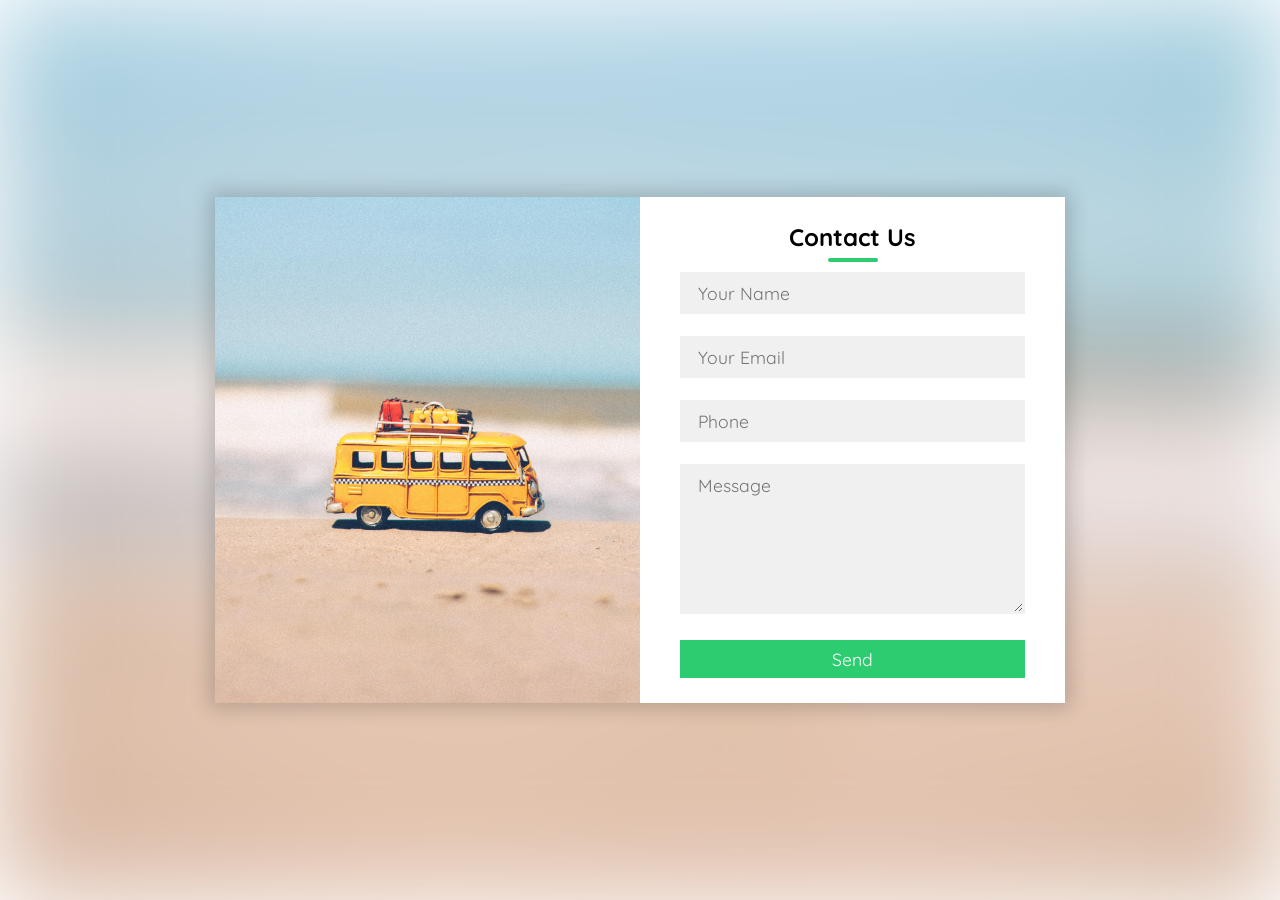
==== Formulário 3/index.html @ 2535db04 "Add files via upload" ====
<!DOCTYPE html>
<html>
<head>
	<title>Contact us</title>
	<link rel="stylesheet" type="text/css" href="style.css">
	<link href="https://fonts.googleapis.com/css?family=Quicksand&display=swap" rel="stylesheet">
	<meta name="viewport" content="width=device-width,initial-scale=1.0,minimum-scale=1.0,maximum-scale=1.0">
</head>
<body>
	<div class="container">
		<div class="contact-box">
			<div class="left"></div>
			<div class="right">
				<h2>Contact Us</h2>
				<input type="text" class="field" placeholder="Your Name">
				<input type="text" class="field" placeholder="Your Email">
				<input type="text" class="field" placeholder="Phone">
				<textarea placeholder="Message" class="field"></textarea>
				<button class="btn">Send</button>
			</div>
		</div>
	</div>
</body>
</html>
---- Formulário 3/style.css ----
*{
	padding: 0;
	margin: 0;
	box-sizing: border-box;
	font-family: 'Quicksand', sans-serif;
}

body{
	height: 100vh;
	width: 100%;
}

.container{
	position: relative;
	width: 100%;
	height: 100%;
	display: flex;
	justify-content: center;
	align-items: center;
	padding: 20px 100px;
}

.container:after{
	content: '';
	position: absolute;
	width: 100%;
	height: 100%;
	left: 0;
	top: 0;
	background: url("bg.jpg") no-repeat center;
	background-size: cover;
	filter: blur(50px);
	z-index: -1;
}
.contact-box{
	max-width: 850px;
	display: grid;
	grid-template-columns: repeat(2, 1fr);
	justify-content: center;
	align-items: center;
	text-align: center;
	background-color: #fff;
	box-shadow: 0px 0px 19px 5px rgba(0,0,0,0.19);
}

.left{
	background: url("bg.jpg") no-repeat center;
	background-size: cover;
	height: 100%;
}

.right{
	padding: 25px 40px;
}

h2{
	position: relative;
	padding: 0 0 10px;
	margin-bottom: 10px;
}

h2:after{
	content: '';
    position: absolute;
    left: 50%;
    bottom: 0;
    transform: translateX(-50%);
    height: 4px;
    width: 50px;
    border-radius: 2px;
    background-color: #2ecc71;
}

.field{
	width: 100%;
	border: 2px solid rgba(0, 0, 0, 0);
	outline: none;
	background-color: rgba(230, 230, 230, 0.6);
	padding: 0.5rem 1rem;
	font-size: 1.1rem;
	margin-bottom: 22px;
	transition: .3s;
}

.field:hover{
	background-color: rgba(0, 0, 0, 0.1);
}

textarea{
	min-height: 150px;
}

.btn{
	width: 100%;
	padding: 0.5rem 1rem;
	background-color: #2ecc71;
	color: #fff;
	font-size: 1.1rem;
	border: none;
	outline: none;
	cursor: pointer;
	transition: .3s;
}

.btn:hover{
    background-color: #27ae60;
}

.field:focus{
    border: 2px solid rgba(30,85,250,0.47);
    background-color: #fff;
}

@media screen and (max-width: 880px){
	.contact-box{
		grid-template-columns: 1fr;
	}
	.left{
		height: 200px;
	}
}
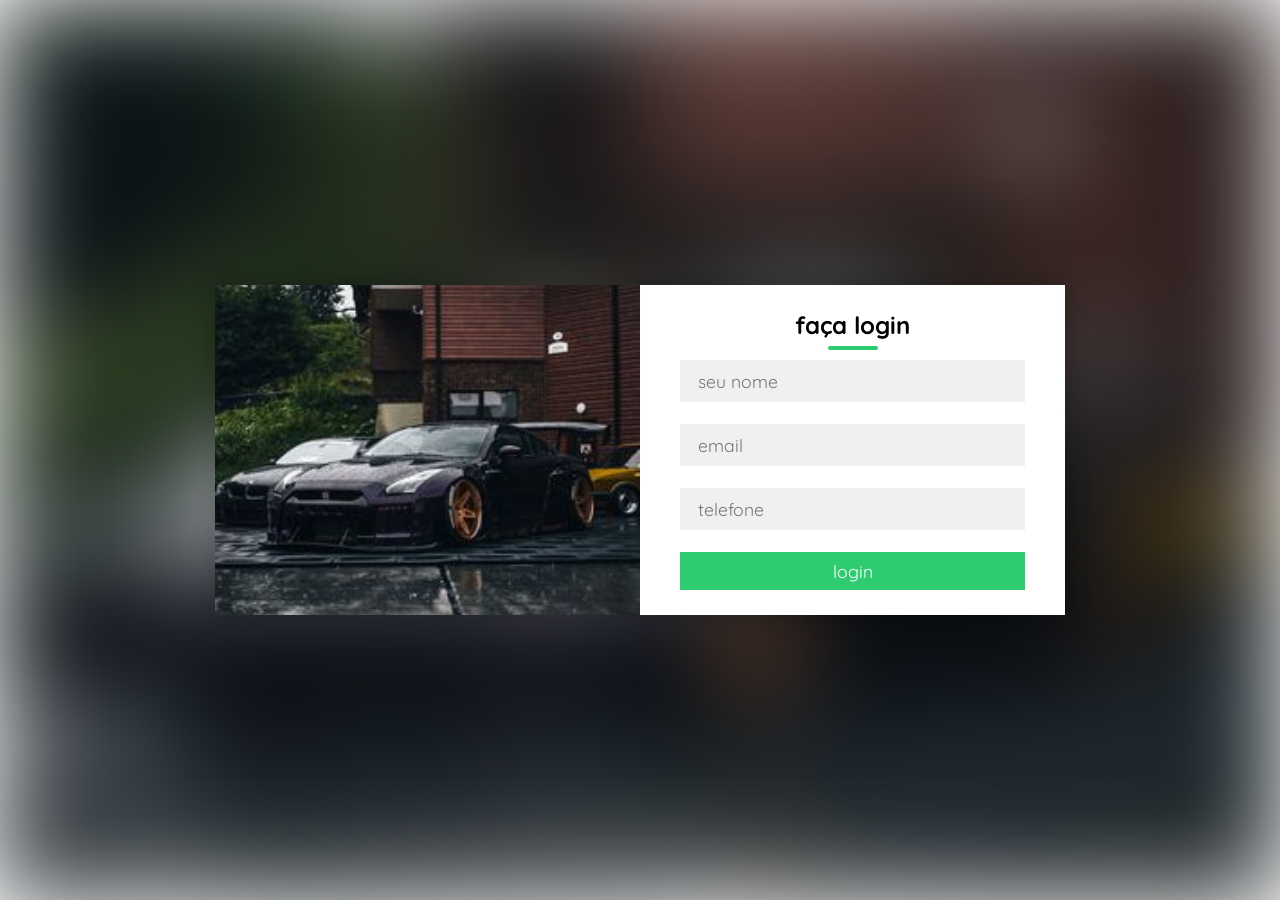
==== commit c893b99e: "Add files via upload" ====
--- a/Formulário 3/index.html
+++ b/Formulário 3/index.html
@@ -11,14 +11,13 @@
 		<div class="contact-box">
 			<div class="left"></div>
 			<div class="right">
-				<h2>Contact Us</h2>
-				<input type="text" class="field" placeholder="Your Name">
-				<input type="text" class="field" placeholder="Your Email">
-				<input type="text" class="field" placeholder="Phone">
-				<textarea placeholder="Message" class="field"></textarea>
-				<button class="btn">Send</button>
+				<h2> faça login</h2>
+				<input type="text" class="field" placeholder="seu nome">
+				<input type="text" class="field" placeholder="email">
+				<input type="text" class="field" placeholder="telefone">
+				<button class="btn">login</button>
 			</div>
 		</div>
 	</div>
 </body>
-</html>+</html>
--- a/Formulário 3/style.css
+++ b/Formulário 3/style.css
@@ -27,7 +27,7 @@
 	height: 100%;
 	left: 0;
 	top: 0;
-	background: url("bg.jpg") no-repeat center;
+	background: url("b6bb4e867eb29ecc27caf1af4b5cb33f.jpg") no-repeat center;
 	background-size: cover;
 	filter: blur(50px);
 	z-index: -1;
@@ -44,7 +44,7 @@
 }
 
 .left{
-	background: url("bg.jpg") no-repeat center;
+	background: url("b6bb4e867eb29ecc27caf1af4b5cb33f.jpg") no-repeat center;
 	background-size: cover;
 	height: 100%;
 }
@@ -118,4 +118,4 @@
 	.left{
 		height: 200px;
 	}
-}+}
